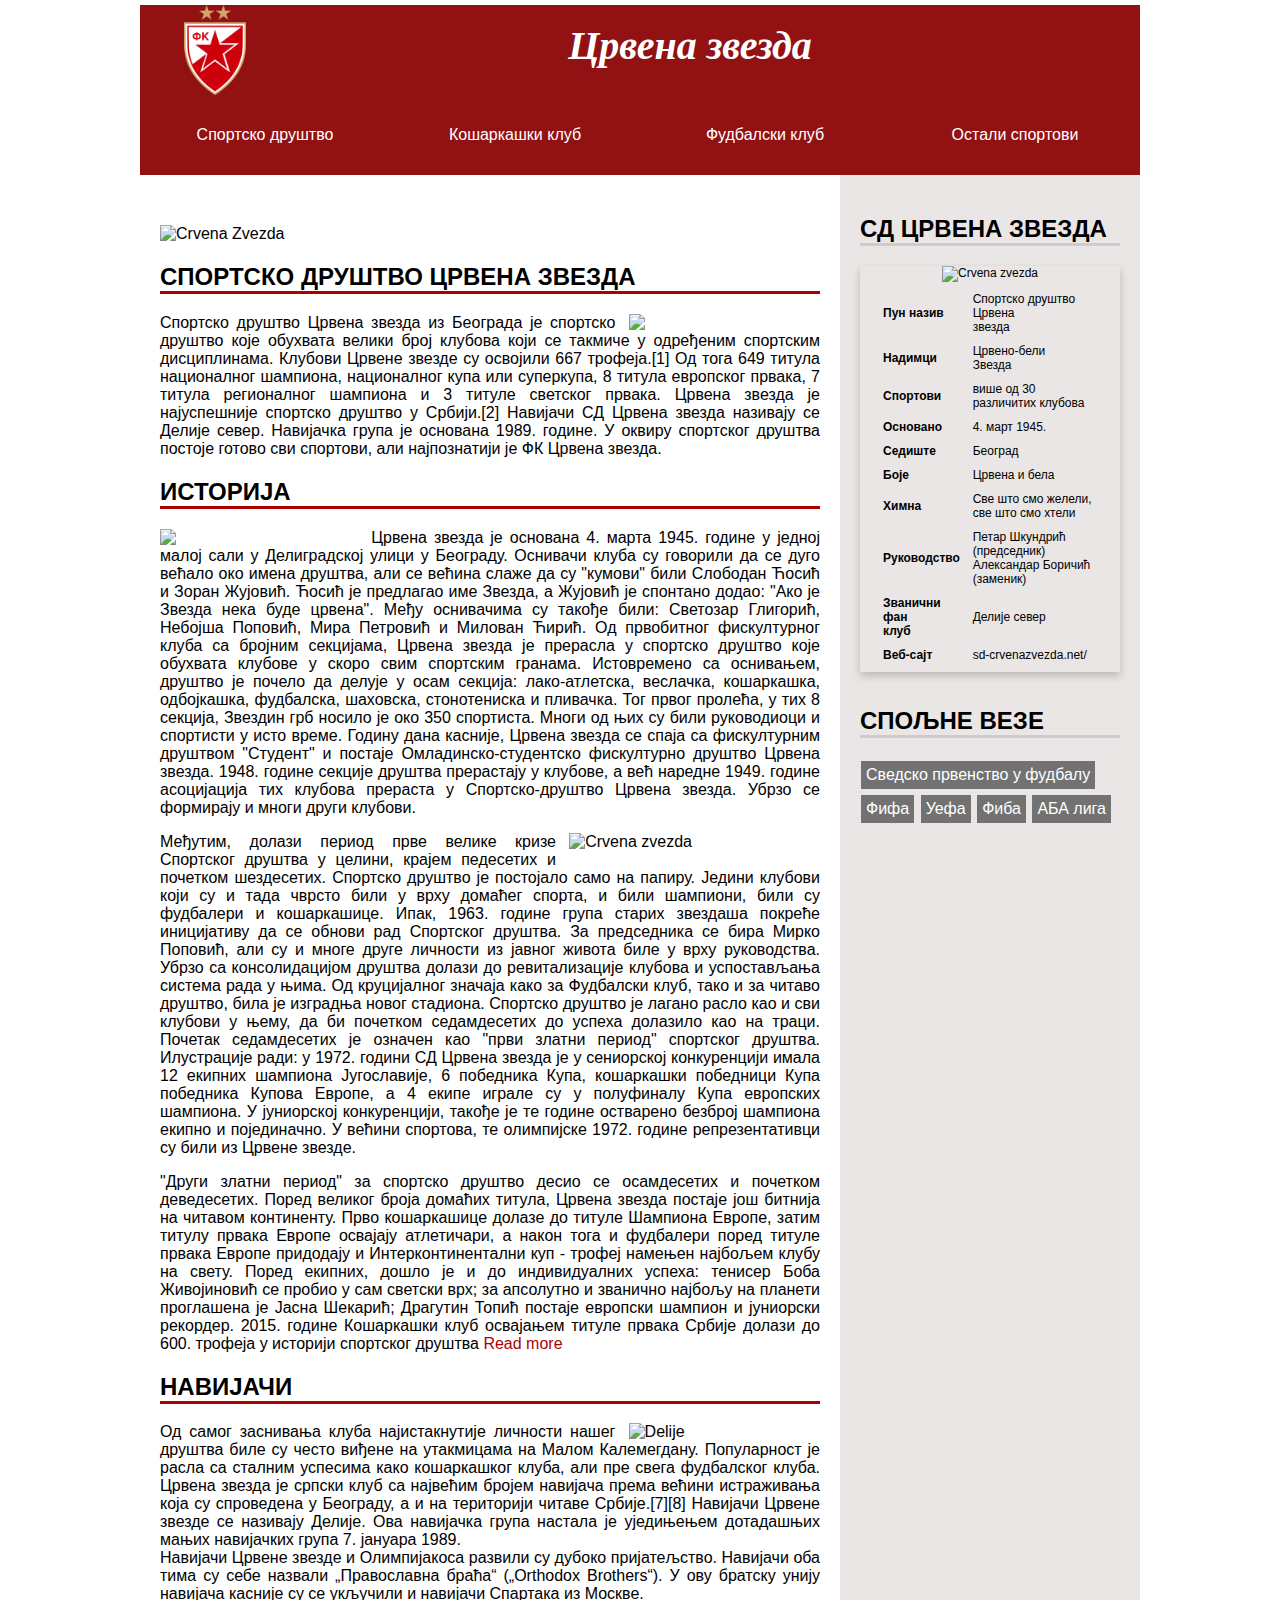
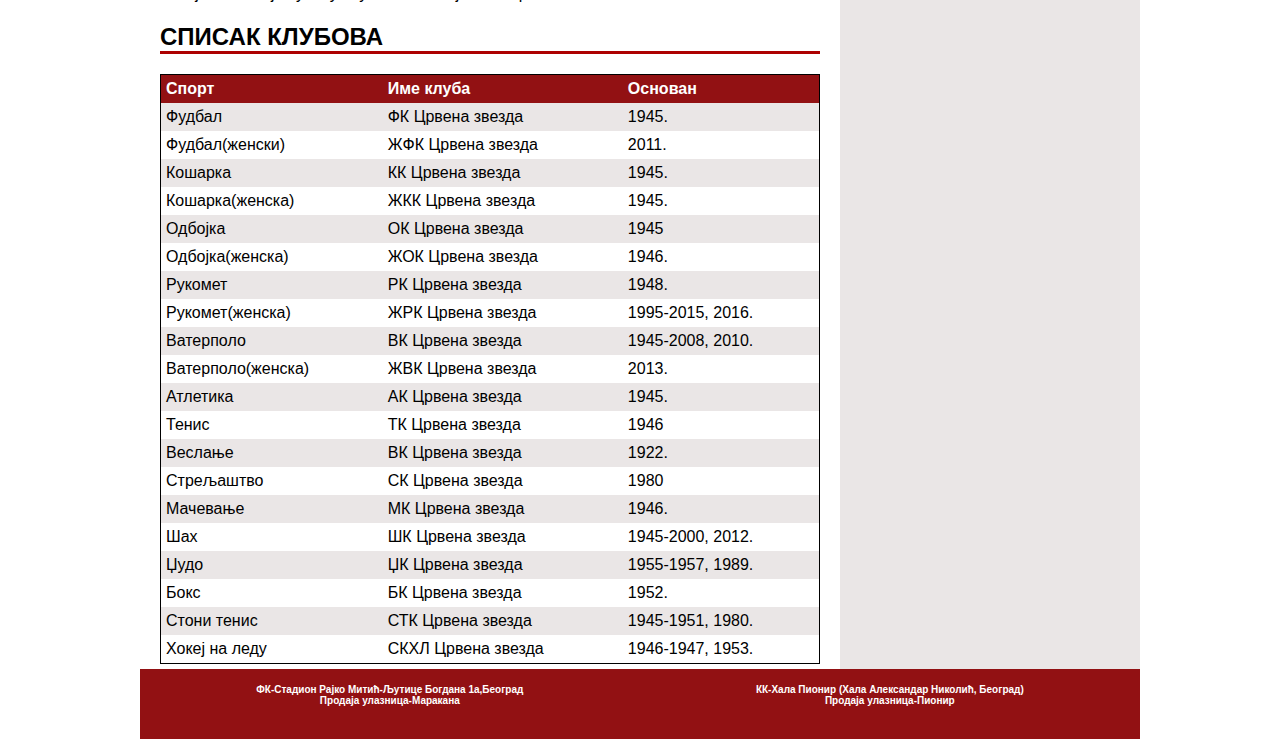
==== index.html @ 95ce148a "Add files via upload" ====
<!DOCTYPE html>
<html>
  <head>
    <title>Спортско друштво</title>
    <meta charset="UTF-8">
    <link rel="stylesheet" href="css/style.css">
    <meta name="viewport" content="width=device-width, initial-scale=1">
  </head>
  <body>



      <header><a href="#" class="logo"></a>
        <span class="naslov"><h1>Црвена звезда</h1></span>
      </header>

<!-- Navigation Bar -->
      <nav>
          <ul>
            <li><a href="index.html">Спортско друштво</a></li>
            <li><a href="kosarkaski_klub.html">Кошаркашки клуб</a></li>
            <li><a href="fudbalski_klub.html">Фудбалски клуб</a></li>
            
            <li class="dropdown">
              <a href="#">Остали спортови</a>
              <div class="dropdown-content">
                <a href="https://sr.wikipedia.org/wiki/%D0%9E%D0%9A_%D0%A6%D1%80%D0%B2%D0%B5%D0%BD%D0%B0_%D0%B7%D0%B2%D0%B5%D0%B7%D0%B4%D0%B0">Одбојка</a>
                <a href="https://sr.wikipedia.org/wiki/%D0%A0%D0%9A_%D0%A6%D1%80%D0%B2%D0%B5%D0%BD%D0%B0_%D0%B7%D0%B2%D0%B5%D0%B7%D0%B4%D0%B0">Рукомет</a>
                <a href="https://sr.wikipedia.org/wiki/%D0%92%D0%9A_%D0%A6%D1%80%D0%B2%D0%B5%D0%BD%D0%B0_%D0%B7%D0%B2%D0%B5%D0%B7%D0%B4%D0%B0">Ватерполо</a>
                <a href="https://sr.wikipedia.org/wiki/%D0%A2%D0%9A_%D0%A6%D1%80%D0%B2%D0%B5%D0%BD%D0%B0_%D0%B7%D0%B2%D0%B5%D0%B7%D0%B4%D0%B0">Тенис</a>
                <a href="https://sr.wikipedia.org/wiki/%D0%92%D0%B5%D1%81%D0%BB%D0%B0%D1%87%D0%BA%D0%B8_%D0%BA%D0%BB%D1%83%D0%B1_%D0%A6%D1%80%D0%B2%D0%B5%D0%BD%D0%B0_%D0%B7%D0%B2%D0%B5%D0%B7%D0%B4%D0%B0">Веслање</a>
                <a href="https://sr.wikipedia.org/wiki/%D0%A1%D0%9A_%D0%A6%D1%80%D0%B2%D0%B5%D0%BD%D0%B0_%D0%B7%D0%B2%D0%B5%D0%B7%D0%B4%D0%B0">Стрељаштво</a>
                <a href="https://sr.wikipedia.org/wiki/%D0%9C%D0%9A_%D0%A6%D1%80%D0%B2%D0%B5%D0%BD%D0%B0_%D0%B7%D0%B2%D0%B5%D0%B7%D0%B4%D0%B0">Мачевање</a>
                <a href="https://sr.wikipedia.org/wiki/%D0%8F%D0%9A_%D0%A6%D1%80%D0%B2%D0%B5%D0%BD%D0%B0_%D0%B7%D0%B2%D0%B5%D0%B7%D0%B4%D0%B0">Џудо</a>
                <a href="https://sr.wikipedia.org/wiki/%D0%91%D0%BE%D0%BA%D1%81%D0%B5%D1%80%D1%81%D0%BA%D0%B8_%D0%BA%D0%BB%D1%83%D0%B1_%D0%A6%D1%80%D0%B2%D0%B5%D0%BD%D0%B0_%D0%B7%D0%B2%D0%B5%D0%B7%D0%B4%D0%B0">Бокс</a>
                <a href="https://sr.wikipedia.org/wiki/%D0%9C%D0%9A_%D0%A6%D1%80%D0%B2%D0%B5%D0%BD%D0%B0_%D0%B7%D0%B2%D0%B5%D0%B7%D0%B4%D0%B0">Мачевање</a>
                <a href="https://sr.wikipedia.org/wiki/%D0%A1%D0%A2%D0%9A_%D0%A6%D1%80%D0%B2%D0%B5%D0%BD%D0%B0_%D0%B7%D0%B2%D0%B5%D0%B7%D0%B4%D0%B0">Стони тенис</a>
                <a href="https://sr.wikipedia.org/wiki/%D0%A1%D0%9A%D0%A5%D0%9B_%D0%A6%D1%80%D0%B2%D0%B5%D0%BD%D0%B0_%D0%B7%D0%B2%D0%B5%D0%B7%D0%B4%D0%B0">Хокеј на леду</a>
              </div>
            </li>
          </ul>
        </nav>
<!-- The flexible grid (content) -->
<main>
  
      
        <section>
        <div class="slika">
              <a href="http://www.okcrvenazvezda.com/wp-content/uploads/2013/03/sd-crvena-zvezda.jpg"><img src="http://www.okcrvenazvezda.com/wp-content/uploads/2013/03/sd-crvena-zvezda.jpg" alt="Crvena Zvezda"></a>
            </div>
            <div class="kosarkaski_klub cleaefix">
              <h2>Спортско друштво Црвена Звезда</h2>
              <a href="http://www.mojacrvenazvezda.net/wp-content/uploads/2015/07/sd-crvena-zvezda.jpg"><img src="http://www.mojacrvenazvezda.net/wp-content/uploads/2015/07/sd-crvena-zvezda.jpg"></a>
              <p>
              Спортско друштво Црвена звезда из Београда је спортско друштво које обухвата велики број клубова који се такмиче у одређеним спортским дисциплинама. Клубови Црвене звезде су освојили 667 трофејa.[1] Од тога 649 титула националног шампиона, националног купа или суперкупа, 8 титула европског првака, 7 титула регионалног шампиона и 3 титуле светског првака. Црвена звезда је најуспешније спортско друштво у Србији.[2]

              Навијачи СД Црвена звезда називају се Делије север. Навијачка група је основана 1989. године. У оквиру спортског друштва постоје готово сви спортови, али најпознатији је ФК Црвена звезда.
              </p>
              
            </div>
            <div class="prvi_koraci">
              <h2>Историја</h2>
              <a href="https://sd.keepcalm-o-matic.co.uk/i/keep-calm-and-love-crvena-zvezda-9.png"><img src="https://sd.keepcalm-o-matic.co.uk/i/keep-calm-and-love-crvena-zvezda-9.png"></a>
              <p>Црвена звезда је основана 4. марта 1945. године у једној малој сали у Делиградској улици у Београду. Оснивачи клуба су говорили да се дуго већало око имена друштва, али се већина слаже да су "кумови" били Слободан Ћосић и Зоран Жујовић. Ћосић је предлагао име Звезда, а Жујовић је спонтано додао: "Ако је Звезда нека буде црвена". Међу оснивачима су такође били: Светозар Глигорић, Небојша Поповић, Мира Петровић и Милован Ћирић. Од првобитног фискултурног клуба са бројним секцијама, Црвена звезда је прерасла у спортско друштво које обухвата клубове у скоро свим спортским гранама. Истовремено са оснивањем, друштво је почело да делује у осам секција: лако-атлетска, веслачка, кошаркашка, одбојкашка, фудбалска, шаховска, стонотениска и пливачка. Тог првог пролећа, у тих 8 секција, Звездин грб носило је око 350 спортиста. Многи од њих су били руководиоци и спортисти у исто време.

              Годину дана касније, Црвена звезда се спаја са фискултурним друштвом "Студент" и постаје Омладинско-студентско фискултурно друштво Црвена звезда. 1948. године секције друштва прерастају у клубове, а већ наредне 1949. године асоцијација тих клубова прераста у Спортско-друштво Црвена звезда. Убрзо се формирају и многи други клубови.
              </p>
              <a href="http://sd-crvenazvezda.net/wp-content/uploads/2017/12/25122017-promocija-kalendara-35-696x464.jpg" class="druga_slika"><img src="http://sd-crvenazvezda.net/wp-content/uploads/2017/12/25122017-promocija-kalendara-35-696x464.jpg" alt="Crvena zvezda"></a>
              <p>Међутим, долази период прве велике кризе Спортског друштва у целини, крајем педесетих и почетком шездесетих. Спортско друштво је постојало само на папиру. Једини клубови који су и тада чврсто били у врху домаћег спорта, и били шампиони, били су фудбалери и кошаркашице. Ипак, 1963. године група старих звездаша покреће иницијативу да се обнови рад Спортског друштва. За председника се бира Мирко Поповић, али су и многе друге личности из јавног живота биле у врху руководства. Убрзо са консолидацијом друштва долази до ревитализације клубова и успостављања система рада у њима. Од круцијалног значаја како за Фудбалски клуб, тако и за читаво друштво, била је изградња новог стадиона. Спортско друштво је лагано расло као и сви клубови у њему, да би почетком седамдесетих до успеха долазило као на траци. Почетак седамдесетих је означен као "први златни период" спортског друштва. Илустрације ради: у 1972. години СД Црвена звезда је у сениорској конкуренцији имала 12 екипних шампиона Југославије, 6 победника Купа, кошаркашки победници Купа победника Купова Европе, а 4 екипе играле су у полуфиналу Купа европских шампиона. У јуниорској конкуренцији, такође је те године остварено безброј шампиона екипно и појединачно. У већини спортова, те oлимпијске 1972. године репрезентативци су били из Црвене звезде.</p>
              <a href="http://static.mondo.rs/Picture/381001/jpeg/navijaci-zvezde.jpg" ><img src="http://static.mondo.rs/Picture/381001/jpeg/navijaci-zvezde.jpg"  alt=""></a>
              <p>"Други златни период" за спортско друштво десио се осамдесетих и почетком деведесетих. Поред великог броја домаћих титула, Црвена звезда постаје још битнија на читавом континенту. Прво кошаркашице долазе до титуле Шампиона Европе, затим титулу првака Европе освајају атлетичари, а након тога и фудбалери поред титуле првака Европе придодају и Интерконтинентални куп - трофеј намењен најбољем клубу на свету. Поред екипних, дошло је и до индивидуалних успеха: тенисер Боба Живојиновић се пробио у сам светски врх; за апсолутно и званично најбољу на планети проглашена је Јасна Шекарић; Драгутин Топић постаје европски шампион и јуниорски рекордер.

              2015. године Кошаркашки клуб освајањем титуле првака Србије долази до 600. трофеја у историји спортског друштва
              
                          <a href="https://sr.wikipedia.org/wiki/%D0%A4%D0%9A_%D0%A6%D1%80%D0%B2%D0%B5%D0%BD%D0%B0_%D0%B7%D0%B2%D0%B5%D0%B7%D0%B4%D0%B0" class="read_more">Read more</a></p>
            </div>
            <div class="kosarkaski_klub cleaefix">
              <h2>Навијачи</h2>
              <a href="http://wallpoper.com/images/00/11/01/41/delije-sever_00110141.jpg"><img src="http://wallpoper.com/images/00/11/01/41/delije-sever_00110141.jpg" alt="Delije"></a>
              <p>Од самог заснивања клуба најистакнутије личности нашег друштва биле су често виђене на утакмицама на Малом Калемегдану. Популарност је расла са сталним успесима како кошаркашког клуба, али пре свега фудбалског клуба. Црвена звезда је српски клуб са највећим бројем навијача према већини истраживања која су спроведена у Београду, а и на територији читаве Србије.[7][8] Навијачи Црвене звезде се називају Делије. Ова навијачка група настала је уједињењем дотадашњих мањих навијачких група 7. јануара 1989.<br>Навијачи Црвене звезде и Олимпијакоса развили су дубоко пријатељство. Навијачи оба тима су себе назвали „Православна браћа“ („Orthodox Brothers“). У ову братску унију навијача касније су се укључили и навијачи Спартака из Москве.
              </p>  
            </div>
            <div class="spisak_klubova">
              <h2>Списак клубова</h2>
              <table id="t01">
                <tr>
                  <th>Спорт</th>
                  <th>Име клуба</th> 
                  <th>Основан</th>
                </tr>
                <tr>
                  <td>Фудбал</td>
                  <td>ФК Црвена звезда</td>
                  <td>1945.</td>
                </tr>
                <tr>
                  <td>Фудбал(женски)</td>
                  <td>ЖФК Црвена звезда</td>
                  <td>2011.</td>
                </tr>
                <tr>
                  <td>Кошарка</td>
                  <td>КК Црвена звезда</td>
                  <td>1945.</td>
                </tr>
                <tr>
                  <td>Кошарка(женска)</td>
                  <td>ЖКК Црвена звезда</td>
                  <td>1945.</td>
                </tr>
                <tr>
                  <td>Одбојка</td>
                  <td>ОК Црвена звезда</td>
                  <td>1945</td>
                </tr>

                <tr>
                  <td>Одбојка(женска)</td>
                  <td>ЖОК Црвена звезда</td>
                  <td>1946.</td>
                </tr>

                <tr>
                  <td>Рукомет</td>
                  <td>РК Црвена звезда</td>
                  <td>1948.</td>
                </tr>

                <tr>
                  <td>Рукомет(женска)</td>
                  <td>ЖРК Црвена звезда </td>
                  <td>1995-2015, 2016.</td>
                </tr>
                <tr>
                  <td>Ватерполо</td>
                  <td>ВК Црвена звезда</td>
                  <td>1945-2008, 2010.</td>
                </tr>
                <tr>
                  <td>Ватерполо(женска)</td>
                  <td>ЖВК Црвена звезда</td>
                  <td>2013.</td>
                </tr>
                <tr>
                  <td>Атлетика</td>
                  <td>АК Црвена звезда</td>
                  <td>1945.</td>
                </tr>
                <tr>
                  <td>Тенис</td>
                  <td>ТК Црвена звезда</td>
                  <td>1946</td>
                </tr>
                <tr>
                  <td>Веслање</td>
                  <td>ВК Црвена звезда</td>
                  <td>1922.</td>
                </tr>
                <tr>
                  <td>Стрељаштво</td>
                  <td>СК Црвена звезда</td>
                  <td>1980</td>
                </tr>
                <tr>
                  <td>Мачевање</td>
                  <td>МК Црвена звезда</td>
                  <td>1946.</td>
                </tr>
                <tr>
                  <td>Шах</td>
                  <td>ШК Црвена звезда</td>
                  <td>1945-2000, 2012.</td>
                </tr>
                <tr>
                  <td>Џудо</td>
                  <td>ЏК Црвена звезда</td>
                  <td>1955-1957, 1989.</td>
                </tr>
                <tr>
                  <td>Бокс</td>
                  <td>БК Црвена звезда</td>
                  <td>1952.</td>
                </tr>
                <tr>
                  <td>Стони тенис</td>
                  <td>СТК Црвена звезда</td>
                  <td>1945-1951, 1980.</td>
                </tr>
                <tr>
                  <td>Хокеј на леду</td>
                  <td>СКХЛ Црвена звезда</td>
                  <td>1946-1947, 1953.</td>
                </tr>
              </table>
            </div>
            </section>
          
  <aside>
    <div>
          <h2>СД Црвена звезда</h2>
            <div class="card">
              <img src="https://www.fzs.edu.rs/wp-content/uploads/2016/08/10.-Sportsko-drustvo-Crvena-zvezda-320x202.png" alt="Crvena zvezda" style="width:100%">
             
              <table border="0px" id="kartica1">
                <tr>
                  <th>Пун назив</th>
                  <td>Спортско друштво Црвена <br>звезда</td>
                </tr>
                <tr>
                  <th>Надимци</th>
                  <td>Црвено-бели<br>Звезда</td>
                </tr>
                <tr>
                  <th>Спортови</th>
                  <td>више од 30 различитих клубова</td>
                </tr>
                <tr>
                  <th>Основано</th>
                  <td>4. март 1945.</td>
                </tr>
                <tr>
                  <th>Седиште</th>
                  <td>Београд</td>
                </tr>
                <tr>
                  <th>Боје</th>
                  <td>Црвена и бела</td>
                </tr>
                <tr>
                  <th>Химна</th>
                  <td>Све што смо желели,<br> све што смо хтели</td>
                </tr>
                <tr>
                  <th>Руководство</th>
                  <td>Петар Шкундрић (председник)<br>Александар Боричић (заменик)</td>
                </tr>
                <tr>
                  <th>Званични фан <br>клуб</th>
                  <td>Делије север</td>
                </tr>
                <tr>
                  <th>Веб-сајт</th>
                  <td><a href="http://sd-crvenazvezda.net/">sd-crvenazvezda.net/</a></td>
                </tr>
              </table>
            </div>    
                    </div>
                    <div class="tag_cloud">
                        <h2>Спољне везе</h2>
                      <a href="https://www.fifa.com/worldcup/">Сведско првенство у фудбалу</a>
                      <a href="https://www.fifa.com/worldcup/">Фифа</a>
                      <a href="http://www.uefa.com/">Уефа</a>
                      <a href="http://www.fiba.basketball/">Фиба</a>
                      <a href="http://www.aba-liga.com/">АБА лига</a>
                    </div>
          </aside>

        </main>

<!-- Footer -->
      <footer class="clearfix">
        <div>
            <a href="http://www.crvenazvezdafk.com/scc/stadion">ФК-Стадион Рајко Митић-Љутице Богдана 1а,Београд</a>
            <a href="https://www.iticket.rs/sr/all.html">Продаја улазница-Маракана </a>
        </div>
        <div>
           <a href="https://www.iticket.rs/sr/all.html">КК-Хала Пионир (Хала Александар Николић, Београд)</a>
           <a href="http://www.eventim.rs/rs/ulaznice/kk-crvena-zvezda-telekom-hala-pionir-beograd-335219/event.html">Продаја улазница-Пионир</a>
         </div>
      </footer>

</body>
</html>
---- css/style.css ----
* {
    box-sizing: border-box;
}
body {
    font-family: Arial;
    margin: 0;
    max-width:1000px; 
    margin: 0 auto;
}
.wrapper {
    
    width: 1000px;
    height: 100%;
    display: flex;
}
header{
    margin-top: 5px;
    display: flex;

    width: 100%;
    background-color:  #921113;
    /*position: sticky;
    top: 0;*/
    height: 90px;
    flex-direction: row;
    flex-wrap: wrap;
}
header a.logo{
    display: flex;
    /*float: left;*/
    width: 15%;
    height: 100%;
    background-image: url(../img/fk_logo.png);
    background-position: center;
    background-repeat: no-repeat;
    background-size: contain;
}
nav {
    display: flex;
    width: 100%;
    float: left;
    text-align: center;
    background-color:  #921113;
    /*position: sticky;
    top: 80px;*/
    height: 80px;
    flex-direction: row;
    flex-wrap: wrap;
}
nav ul{
    margin: 0;
    padding: 0;
    width: 100%;
    list-style: none;
    background-color: lightgrey;
}
nav ul li{
    float: left;
    line-height: 80px;
    width: 25%;
}
nav ul li a{
    display: block;
    padding: 0;
    color: white;
    text-decoration: none;
    background-color: #921113;
}
nav ul li a:hover{
    color:#921113;
    background-color: white;
    text-decoration: none;
}
main {  
    width: 100%;
    display: flex;
    flex-wrap: wrap;
    background-color: #eae6e6;
}

section {
    flex: 70%;
    background-color: #f1f1f1;
    padding: 20px;
}
aside {
    flex: 30%;
    background-color: white;
    padding: 20px;
}
.fakeimg {
    background-color: #aaa;
    width: 100%;
    padding: 20px;
}
@media screen and (max-width: 400px) {
    nav{   
        flex-direction: column;
    }
}
.dropbtn {
    background-color: #4CAF50;
    color: white;
    padding: 16px;
    font-size: 16px;
    border: none;
    cursor: pointer;
}
.dropdown {
    position: relative;
    display: inline-block;
}
.dropdown-content {
    width: 100%;
    display: none;
    position: absolute;
    background-color: #f9f9f9;
    min-width: 160px;
    box-shadow: 0px 8px 16px 0px rgba(0,0,0,0.2);
    z-index: 1;
}
.dropdown-content a {
    /*padding: 12px 16px;*/
    display: block;
    color: #921113;
    background-color: white;
    line-height: 25px;

}
.dropdown-content a:hover {background-color: #921113;
    color:white ;
}
.dropdown:hover .dropdown-content {
    display: block;
}
.dropdown:hover .dropbtn {
    background-color: black;
    color: #921113;
}
section div.slika img{
    display: block;
    width: 100%;
    margin-top: 30px;
}

main > section,
main > aside{
    float: left;
    padding: 2%;
    padding-bottom: 0;
    background-color: #eae6e6;
}
main > section{
    width: 66%;
    background-color: white;
}
main > aside{
    width: 26%;
    background-color: #eae6e6;
}
main h2{
    text-transform: uppercase;
    border-bottom: 3px solid #ad0101;
}
main aside h2{
    border-bottom: 3px solid #cccccc;
}
main aside > div{
    margin-bottom: 35px;
}
main section div p{
    margin-top: 0;
}
main section a.read_more{
    color: #ad0101;
}
.kosarkaski_klub{
    width: 100%;
}
.kosarkaski_klub img{
    width: 29%;
    display: block;
    float: right;
    margin-left: 2%;
}
aside .tag_cloud a{
    display: inline-block;
    padding: 5px;
    background-color: #727272;
    text-decoration: none;
    color: white;
    margin: 3px 1px 3px 1px;
}
aside .tag_cloud a:hover{
    background-color:#921113;
    color: white;
}
.prvi_koraci img{
    display: block;
    width: 30%;
    float: left;
    margin-right: 2%;
}
aside .sidebar_add{
    display: block;
    width: 80%;
    margin-top: 40px;
    margin:0 auto;
}
aside .sidebar_add img{
    display: block;
    width: 100%;
    opacity: 0.8;
}

section p {
    text-align: justify;
}
.druga_slika{
    display: block;
    float: right;
    width: 38%;
    margin-left:2%;
    margin-bottom: 1%;
}
.druga_slika img{
    display: block;
    width: 100%;
}
table {
width:100%;
}
table, th, td {
    border: 1px solid black;
    border-collapse: collapse;
}
th, td {
    padding: 15px;
    text-align: left;
}
table#t01 tr:nth-child(even) {
    background-color: #eae6e6;
}
table#t01 tr:nth-child(odd) {
   background-color: #fff;
}
table#t01 th {
    background-color: #921113;
    color: white;
}
.card {
  box-shadow: 0 4px 8px 0 rgba(0, 0, 0, 0.2);
  max-width: 300px;
  margin: auto;
  text-align: center;
  font-family: arial;
  font-size:12px; 
}
a {
  text-decoration: none;
  color: black;
}
aside .card #kartica1 {
    display: block;
    width: 90%;
    margin: 0 auto;
}
aside .card #kartica1 ,th,td{
    padding: 5px;
    border:0px;
}
.spisak_klubova{
    margin-bottom: 5px;
}
.naslov{
    display: flex;
    width: 80%;
    font: italic bold 20px Times, serif;
    color: white;
    margin-right: 5%;
    
}
span.naslov h1{
    padding-top: 17px;
    margin: 0 auto;
    
}
#sportsko_drustvo header a.logo{
    background-image: url(https://upload.wikimedia.org/wikipedia/el/thumb/f/fd/SD_Crvena_Zvezda.png/142px-SD_Crvena_Zvezda.png);
    opacity: 0.9;
}
#kosarkaski_klub header a.logo{
    background-image: url(https://upload.wikimedia.org/wikipedia/sh/8/86/KK_Zvezda_logo.png);
    opacity: 0.9;
}
section a img:hover{
    opacity: 0.6;
}
footer{
    clear: both;
    display: flex;
    width: 100%;
    background-color: #921113;
    text-align: center;
    font-weight: bolder;
    height: 70px;
    /*position: sticky;
    bottom: 0px;*/
    flex-direction: row;
    flex-wrap: wrap;
    justify-content: space-around;
}
footer div{
    padding-top: 15px;
    text-align: center;
}
footer div a{
    display: flex;
    justify-content: center;
    font-size: 10px;
    color: white;
   
    
}
@media only screen and (max-width: 800px){
    section {
    flex: 65%;
    background-color: #f1f1f1;
    padding: 20px;
}
aside {
    flex: 35%;
    background-color: white;
    padding: 20px;
}
}
@media only screen and (max-width: 670px){
    section {
    flex: 60%;
    background-color: #f1f1f1;
    padding: 20px;
}
aside {
    flex: 40%;
    background-color: white;
    padding: 20px;
}
}
@media only screen and (max-width: 580px){
    section {
    flex: 60%;
    background-color: #f1f1f1;
    padding: 20px;
}
aside {
    flex: 40%;
    background-color: white;
    padding: 20px;
}

nav ul li{
    
    line-height: 30px;
    width: 100%;
}
nav ul{
   padding-bottom: 10px;
   background-color: #921113;
}

main{
    margin-top: 150px;
}
}
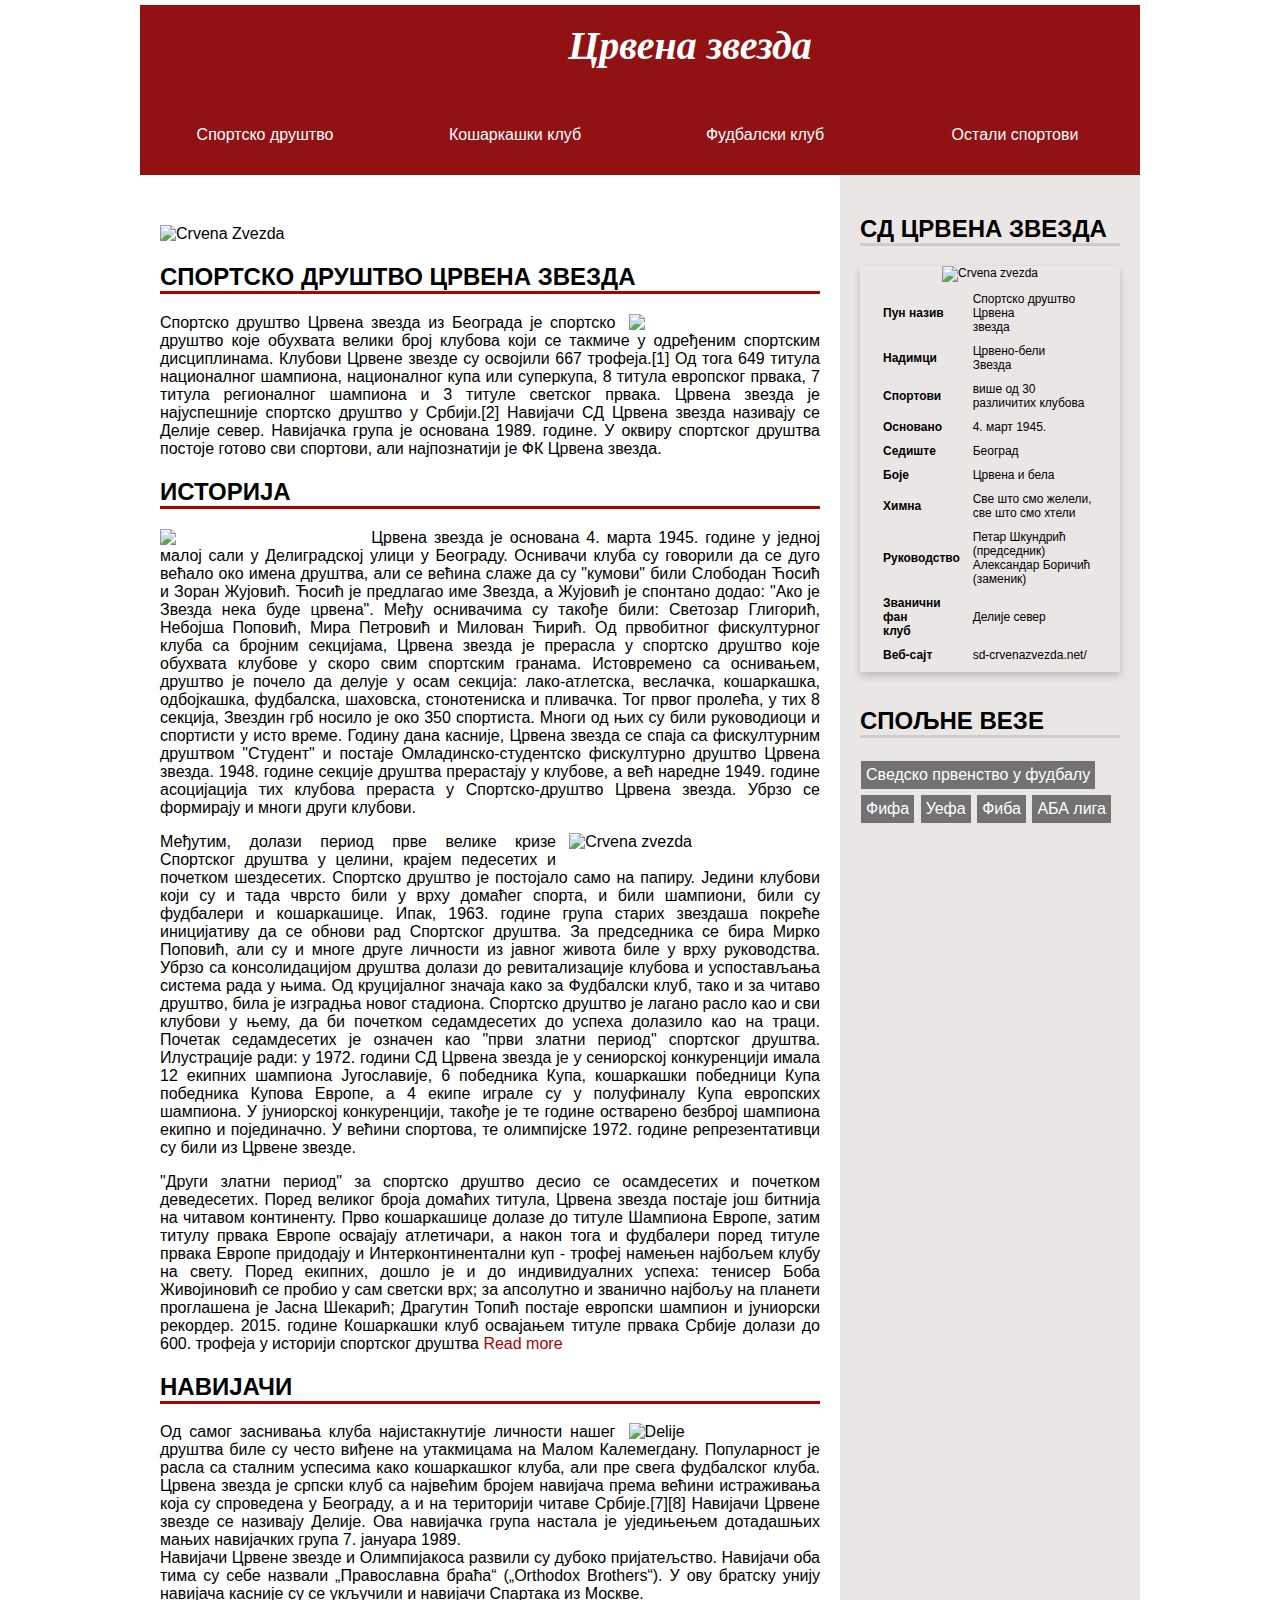
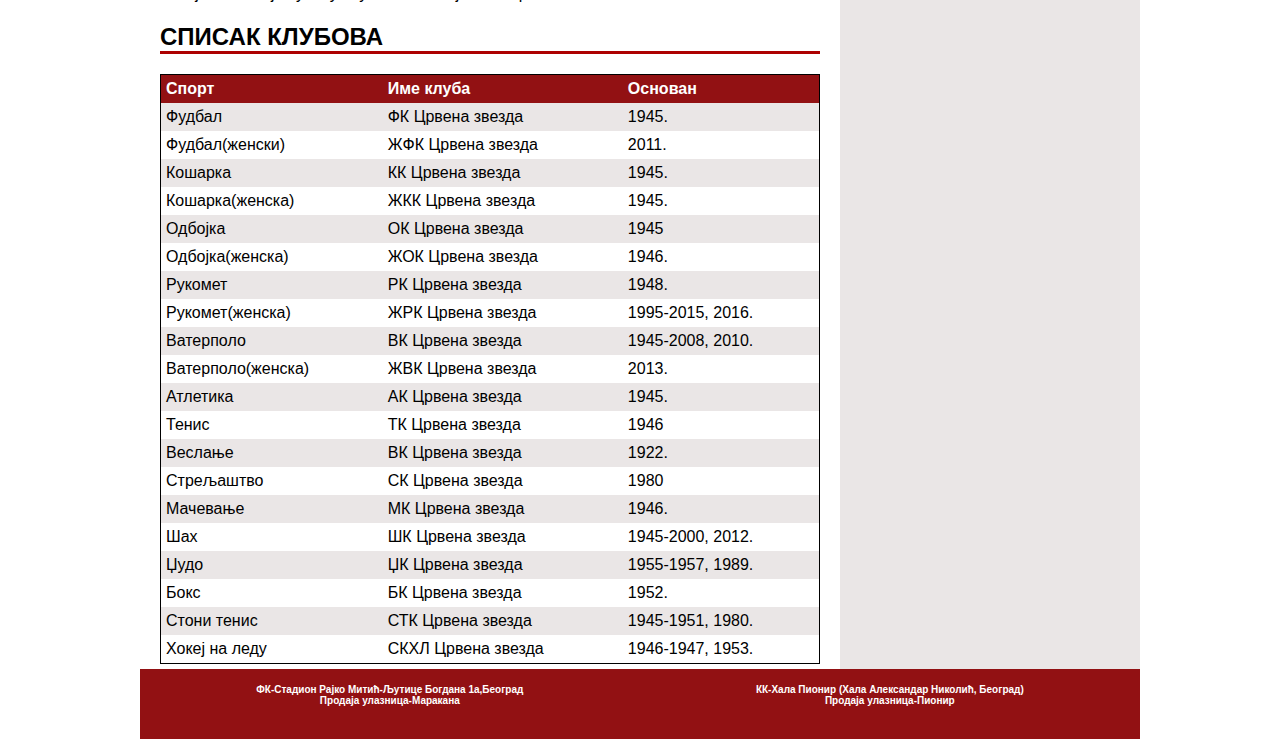
==== commit 22d1dc13: "Update index.html" ====
--- a/index.html
+++ b/index.html
@@ -6,7 +6,7 @@
     <link rel="stylesheet" href="css/style.css">
     <meta name="viewport" content="width=device-width, initial-scale=1">
   </head>
-  <body>
+  <body id="sportsko_drustvo">
 
 
 
--- a/css/style.css
+++ b/css/style.css
@@ -347,6 +347,19 @@
 }
 }
 @media only screen and (max-width: 580px){
+ .naslov{
+    display: flex;
+    width: 80%;
+    font: italic bold 15px Times, serif;
+    color: white;
+    margin-right: 5%;
+    
+}
+span.naslov h1{
+    padding-top: 17px;
+    margin: 0 auto;
+    
+}
     section {
     flex: 60%;
     background-color: #f1f1f1;
@@ -371,4 +384,4 @@
 main{
     margin-top: 150px;
 }
-}+}
